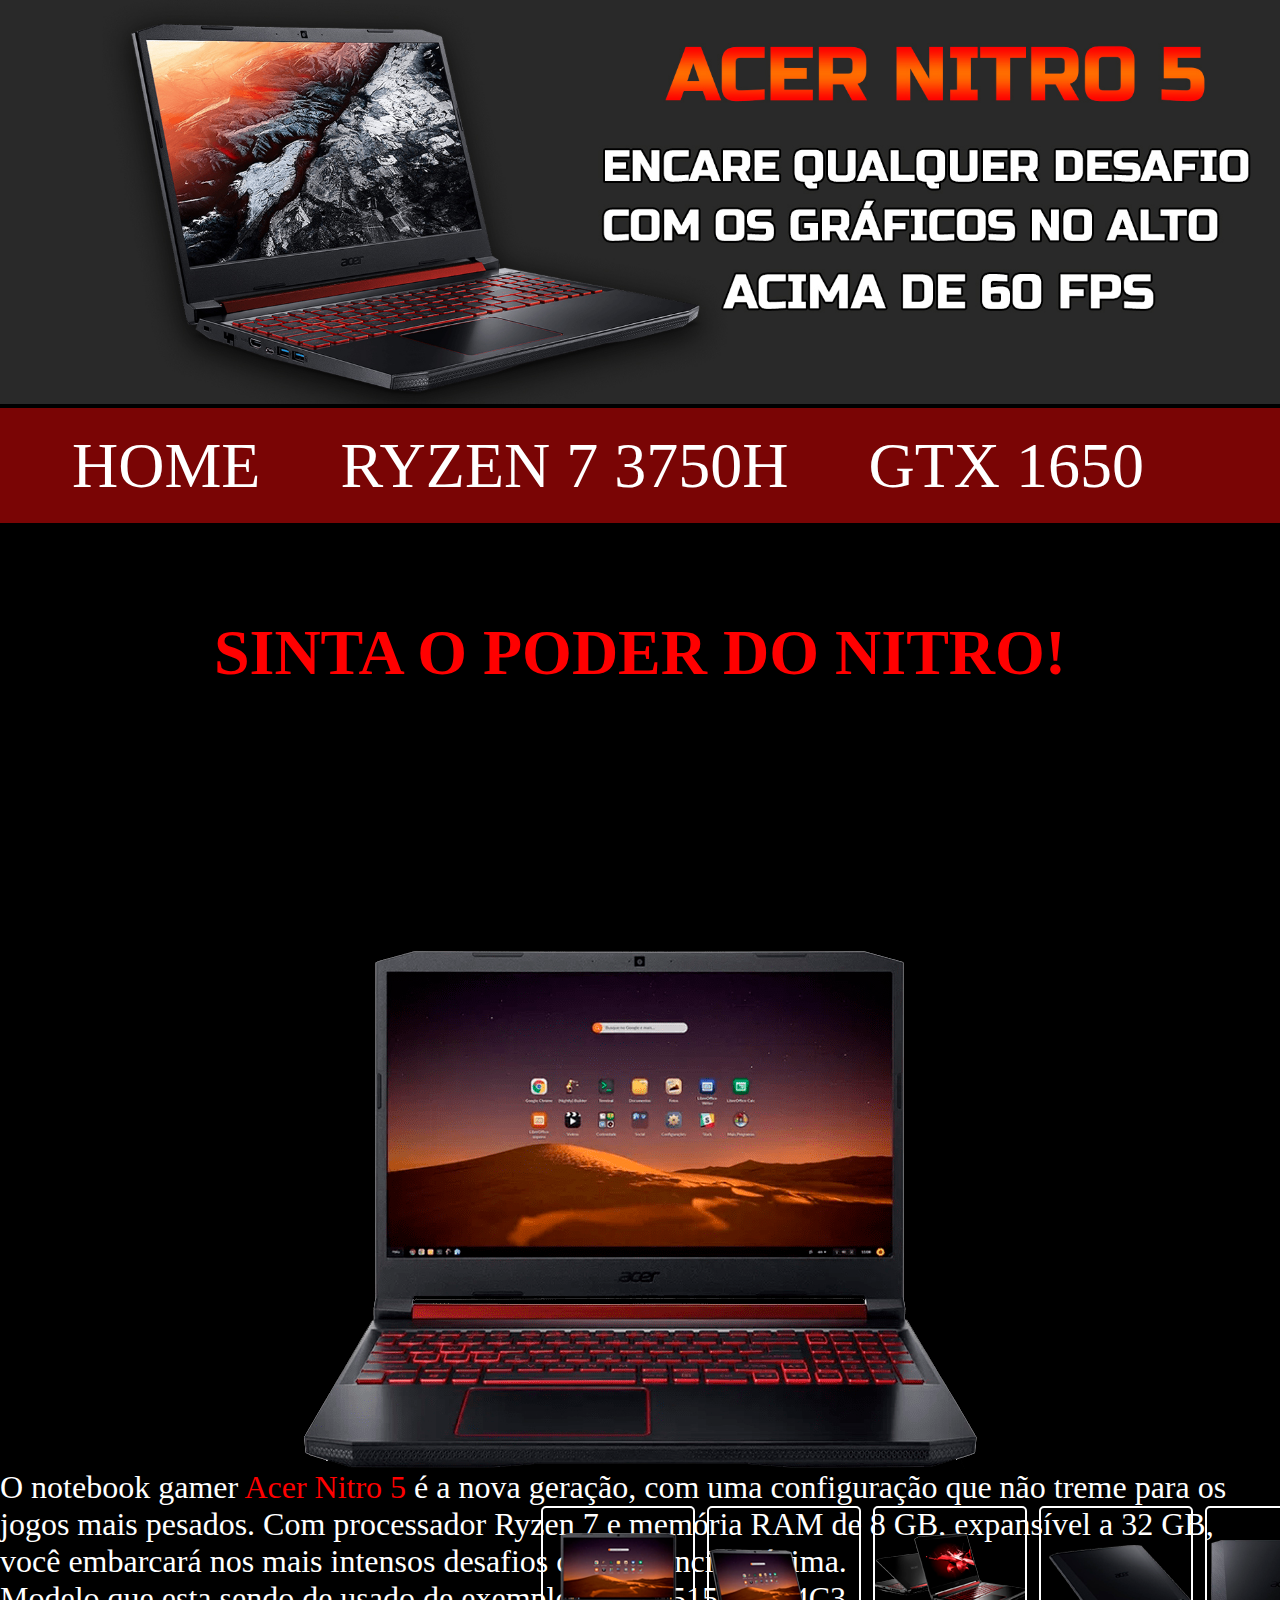
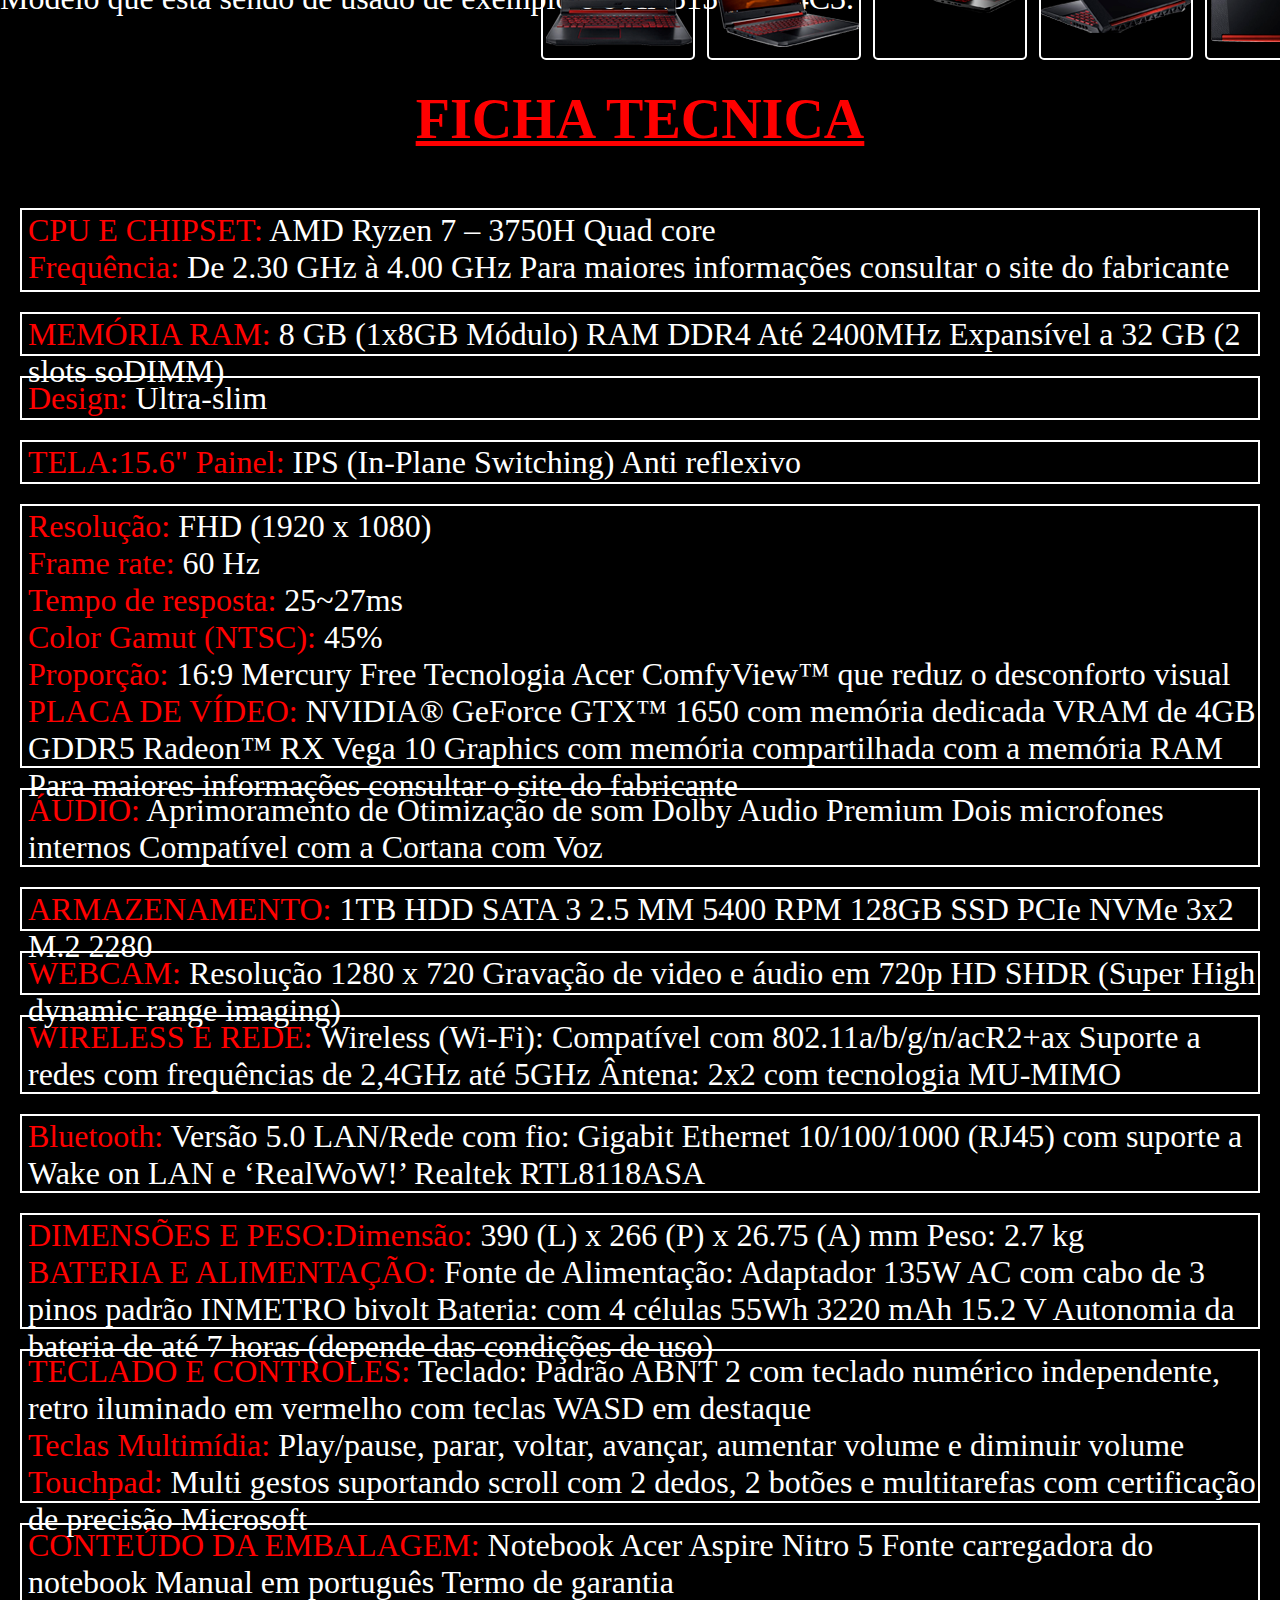
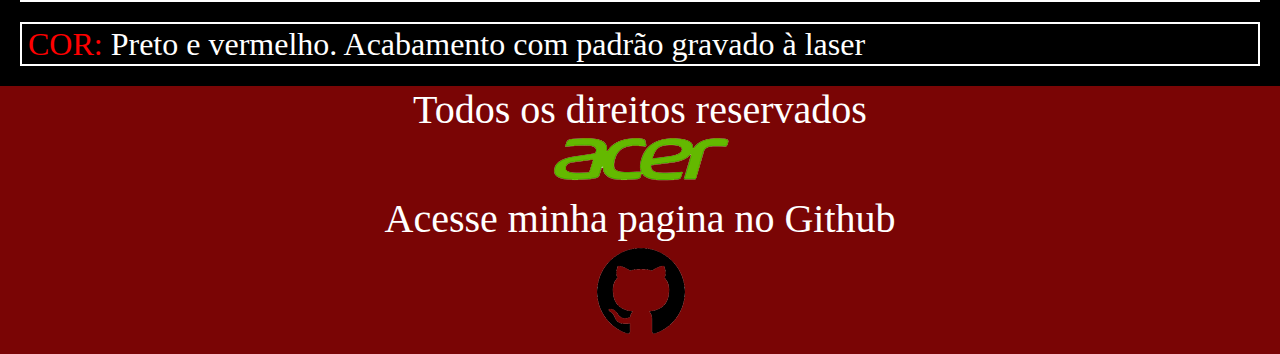
==== index.html @ 75f51b04 "Upload Files" ====
<!DOCTYPE html>
<head>
<meta charset="UTF-8">
<meta name="viewport" content="width=device-width, initial-scale=1.0">
<title>Principal</title>
<link rel="stylesheet" type="text/css" href="index.css">
</head>
<body>

<!--Cabeçalho-->
<div class="header-area">
<img src="CAPA.jpg" class="capa">
</div>
<!--------------------------------------------------->

<!--Menu-->
<div class="menu-area">
<a href="index.html" class="menu">HOME</a> &nbsp; &nbsp; 
<a href="ryzen.html" class="menu">RYZEN 7 3750H</a>  &nbsp; &nbsp;
<a href="1650.html" class="menu">GTX 1650</a> &nbsp; &nbsp;
</div>
<!--------------------------------------------------->

<!--Area Principal e todo o corpo do  documento-->
<div class="principal">
<div align="center">
<h1 class="title">
SINTA O PODER DO NITRO!
</h1>
</div>

<!--Slider de imagens-->
<div align="center">
<img src="mascara.jpg">
</div>

<div class="content">
<div class="slides">
<input type="radio"  name="slide" id="slide1" checked>
<input type="radio" name="slide" id="slide2">
<input type="radio" name="slide" id="slide3">
<input type="radio" name="slide" id="slide4">
<input type="radio" name="slide" id="slide5">

<div class="slide s1" align="center">
<img src="01-notebook.jpg">
</div>

<div class="slide" align="center">
<img src="02-notebook.jpg">
</div>

<div class="slide" align="center">
<img src="03-notebook.jpg">
</div>

<div class="slide" align="center">
<img src="04-notebook.jpg">
</div>

<div class="slide" align="center">
<img src="05-notebook.jpg">
</div>
</div>
</div>
<!--------------------------------------------------->


<!--Miniatura dos slides-->
<div class="navegação">
<label class="miniatura" for="slide1"><img src="miniatura-1.png"></label>
<label class="miniatura" for="slide2"><img src="miniatura-2.png"></label>
<label class="miniatura" for="slide3"><img src="miniatura-3.png"></label>
<label class="miniatura" for="slide4"><img src="miniatura-4.png"></label>
<label class="miniatura" for="slide5"><img src="miniatura-5.png"></label>
</div>
</div>
<!--------------------------------------------------->


<!--Texto sobre o notebook-->
<p class="text">
O notebook gamer <span class="color-text-red">
Acer Nitro 5</span> é a nova geração, com uma configuração que não treme para os jogos mais pesados. Com
processador Ryzen 7 e memória RAM de 8 GB, expansível a 32 GB, você embarcará nos
mais intensos desafios com potência máxima.<br>
Modelo que esta sendo de usado de exemplo é o AN515-43-R4C3.
</p>
<!--------------------------------------------------->


<div class="principal">
<div align="center">
<h1 class="subtitle">
FICHA TECNICA
</h1>
</div>

<!--Ficha tecnica sobre o notebook-->
<div class="border-requeriments-1">
<p class="text-requeriments">
<span class="color-text-red">CPU E CHIPSET:</span>  AMD Ryzen 7 – 3750H
Quad core <br>
<span class="color-text-red">Frequência:</span>  De 2.30 GHz à 4.00 GHz
Para maiores informações consultar o site do fabricante <br> <br>
</p>
</div>

<div class="border-requeriments-2">
<p class="text-requeriments">
<span class="color-text-red">MEMÓRIA RAM:</span> 8 GB (1x8GB Módulo) RAM
DDR4
Até 2400MHz
Expansível a 32 GB (2 slots soDIMM) <br> <br>
</p>
</div>

<div class="border-requeriments-2">
<p class="text-requeriments">
<span class="color-text-red">Design:</span>  Ultra-slim <br>
</p>
</div>

<div class="border-requeriments-2">
<p class="text-requeriments">
<span class="color-text-red">TELA:15.6"
Painel:</span> IPS (In-Plane Switching)
Anti reflexivo<br>
</p>
</div>


<div class="border-requeriments-3">
<p class="text-requeriments">
<span class="color-text-red">Resolução:</span> FHD (1920 x 1080) <br>
<span class="color-text-red">Frame rate:</span> 60 Hz <br>
<span class="color-text-red">Tempo de resposta:</span> 25~27ms <br>
<span class="color-text-red">Color Gamut (NTSC):</span> 45%  <br>
<span class="color-text-red">Proporção:</span> 16:9
Mercury Free
Tecnologia Acer ComfyView™ que reduz o desconforto visual <br>
<span class="color-text-red">PLACA DE VÍDEO:</span> NVIDIA® GeForce GTX™ 1650 com memória dedicada VRAM de 4GB GDDR5
Radeon™ RX Vega 10 Graphics com memória compartilhada com a memória RAM
Para maiores informações consultar o site do fabricante <br> <br>
</p>
</div>

<div class="border-requeriments-4">
<p class="text-requeriments">
<span class="color-text-red">ÁUDIO:</span>  Aprimoramento de Otimização de som Dolby Audio Premium
Dois microfones internos
Compatível com a Cortana com Voz <br> <br>
</p>
</div>

<div class="border-requeriments-2">
<p class="text-requeriments">
<span class="color-text-red">ARMAZENAMENTO:</span>  1TB HDD SATA 3 2.5 MM 5400 RPM
128GB SSD PCIe NVMe 3x2 M.2 2280 <br> <br>
</p>
</div>

<div class="border-requeriments-2">
<p class="text-requeriments">
<span class="color-text-red">WEBCAM:</span>  Resolução 1280 x 720
Gravação de video e áudio em 720p HD
SHDR (Super High dynamic range imaging) <br> <br>
</p>
</div>

<div class="border-requeriments-5">
<p class="text-requeriments">    
<span class="color-text-red">WIRELESS E REDE:</span>  Wireless (Wi-Fi):
Compatível com 802.11a/b/g/n/acR2+ax
Suporte a redes com frequências de 2,4GHz até 5GHz
Ântena:  2x2 com tecnologia MU-MIMO <br> <br>
</p>
</div>

<div class="border-requeriments-5">
<p class="text-requeriments">
<span class="color-text-red">Bluetooth:</span> Versão 5.0
<span>LAN/Rede com fio:</span>
Gigabit Ethernet 10/100/1000 (RJ45) com suporte a Wake on LAN e ‘RealWoW!’
Realtek RTL8118ASA <br> <br>
</p>
</div>
 
<div class="border-requeriments-6">
<p class="text-requeriments">
<span class="color-text-red">DIMENSÕES E PESO:Dimensão:</span>  390 (L) x 266 (P) x 26.75 (A) mm
Peso: 2.7 kg <br>    
<span class="color-text-red">BATERIA E ALIMENTAÇÃO:</span>  Fonte de Alimentação: Adaptador 135W AC com cabo de 3 pinos padrão INMETRO bivolt
Bateria: com 4 células 55Wh 3220 mAh 15.2 V
Autonomia da bateria de até 7 horas (depende das condições de uso) <br> <br>
</p>
</div>

<div class="border-requeriments-7">
<p class="text-requeriments">
<span class="color-text-red">TECLADO E CONTROLES:</span>  Teclado: Padrão ABNT 2 com teclado numérico independente, retro iluminado em vermelho com teclas WASD em destaque <br> 
<span class="color-text-red">Teclas Multimídia: </span>Play/pause, parar, voltar, avançar, aumentar volume e diminuir volume <br>
<span class="color-text-red">Touchpad:</span>  Multi gestos suportando scroll com 2 dedos, 2 botões e multitarefas com certificação de precisão Microsoft <br> <br>
</p>
</div>

<div class="border-requeriments-4">
<p class="text-requeriments">
<span class="color-text-red">CONTEÚDO DA EMBALAGEM:</span>  Notebook Acer Aspire Nitro 5
Fonte carregadora do notebook
Manual em português
Termo de garantia <br> <br>
</p>
</div>

<div class="border-requeriments-2">
<p class="text-requeriments">
<span class="color-text-red">COR:</span>  Preto e vermelho. Acabamento com padrão gravado à laser
</p>    
</div>
<!--------------------------------------------------->


<!--Rodape do site-->
<div class="baseboard">
Todos os direitos reservados <br>
<a href="https://br-store.acer.com/?gclid=Cj0KCQjwt-6LBhDlARIsAIPRQcKhBYdlwilKKYrdHtIJVHL9FfK-C4dnV_b2RZHl3FbrD3AYxaNRcAsaAtN-EALw_wcB" target="_blank"><img src="logo-acer.png"></a> <br>
<span> Acesse minha pagina no Github </span> <br>
<a href="https://github.com/Jorge-Marcelo" target="_blank"><img src="github.png"></a>
</div>
<!--------------------------------------------------->


</div>
<!--------------------------------------------------->


</body>
</html>
---- index.css ----
/*Estrutura do documento */
body{
margin: 0;
padding: 0;
background-color: black;
height: 100%;
width: 100%;
}
/*---------------------------------------------------*/

/*Responsavel por todo o corpo  do documeno*/
.principal{
width: 100%;
}
/*---------------------------------------------------*/


/*Cabeçalho*/
.header-area{
width: 100%;
}
/*---------------------------------------------------*/


/*Imagem do cabeçalho*/
.capa{
width: 100%;
}
/*---------------------------------------------------*/


/*Estilização do menu*/
.menu-area{
font-size: 4em;
font-family: Bebas Neue;
text-align: center;
color: rgb(255, 255, 255);
background-color: rgb(122, 5, 5);
width: 100%;
line-height: 1.8;
}
/*---------------------------------------------------*/

/*estilização de link padrão*/    
a{
color: white;
text-decoration: none;
}
/*---------------------------------------------------*/


/*Animação apos passar o mouse em um link*/
a:hover{
color: rgb(255, 0, 0);
text-decoration: none;
}
/*---------------------------------------------------*/


/*Animação ao passar o mouse em uma opção do menu*/
.menu:hover{
color: rgb(255, 0, 0);
text-decoration: none;
border-radius: 8px;
background-color: black;
padding: 8px ;
cursor: pointer;
transition: .8s;
}
/*---------------------------------------------------*/


/*Estilização do titulo*/
.title{
font-size: 4em;
font-family: Russo One;
color: red;
padding-top: 50px;
display: inline-block;
}
/*---------------------------------------------------*/


/*Estilização do subtitulo*/
.subtitle{
font-size: 3.5em;
font-family: Russo One;
color: red;
display: inline-block;
text-decoration: underline;
}
/*---------------------------------------------------*/

    
/*Estilização do texto*/
.text{
font-size: 2em;
font-family: Play;
color: white;
}
/*---------------------------------------------------*/


/*Estlização de subititulos menores*/
.color-text-red{
color: red;
}
/*---------------------------------------------------*/


/*Estlização do texto da ficha tecnica do notebook*/
.text-requeriments{
font-size: 2em;
font-family: Play;
color: white;
position: relative;
bottom: 30px;
}
/*---------------------------------------------------*/


/*Estlização da borda da ficha tecnica do notebook*/
.border-requeriments{
border: 2px solid rgb(255, 255, 255);
margin: 20px;
padding-left: 6px;
}

.border-requeriments-1{
border: 2px solid rgb(255, 255, 255);
margin: 20px;
height: 80px;
padding-left: 6px;
}

.border-requeriments-2{
border: 2px solid rgb(255, 255, 255);
margin: 20px;
height: 40px;
padding-left: 6px;
}

.border-requeriments-3{
border: 2px solid rgb(255, 255, 255);
margin: 20px;
height: 260px;
padding-left: 6px;
}

.border-requeriments-4{
border: 2px solid rgb(255, 255, 255);
margin: 20px;
height: 75px;
padding-left: 6px;
}

.border-requeriments-5{
border: 2px solid rgb(255, 255, 255);
margin: 20px;
height: 75px;
padding-left: 6px;
}



.border-requeriments-6{
border: 2px solid rgb(255, 255, 255);
margin: 20px;
height: 112px;
padding-left: 6px;
}

.border-requeriments-7{
border: 2px solid rgb(255, 255, 255);
margin: 20px;
height: 150px;
padding-left: 6px;
}
/*---------------------------------------------------*/


/*Slide de iagens*/

/*Configurações gerais do slider de imagens*/
.content{
width: 100%;
position: absolute;
top: 950px;
text-align: center;
display: inline;
overflow: hidden;
}
/*-----------------------------------------------------------*/


/*Configurações da barra de navegação*/
.navegação{
position: absolute;
top: 1500px;
left: 950px;
transform: translate(-50%);
display: flex;
}
/*-----------------------------------------------------------*/


/*Esconde  a barra de input*/
input{
display: none;
}
/*-----------------------------------------------------------*/


/*Estilização das miniaturas da barra de navegação*/
.miniatura{
width: 150px;
height: 150px;
border: 2px solid white;
margin: 6px;
border-radius: 5px;
cursor: pointer;
transition: .5s;
z-index: 1;
}
/*-----------------------------------------------------------*/

 
/*Efeito ao passar o mouse na barra de navegação*/
.miniatura:hover{
background: rgb(255, 0, 0);
}
/*-----------------------------------------------------------*/



/*Estilizzação dos slides*/   
.slides{
display: flex;
width: 500%;
height: 100%;
}
/*-----------------------------------------------------------*/


/*Configuração da trancisão*/
.slide{
width: 20%;
transition: .6s;
}
/*-----------------------------------------------------------*/


/*Chamada para as imagens*/    
#slide1:checked ~ .s1{
margin-left: 0%;
}
    
#slide2:checked ~ .s1{
margin-left: -20%;
}
    
#slide3:checked ~ .s1{
margin-left: -40%;
}
    
#slide4:checked ~ .s1{
margin-left: -60%;
}
    
#slide5:checked ~ .s1{
margin-left: -80%;
}


/*-----------------------------------------------------------*/

/*Rodape*/
.baseboard{
font-size: 2.5em;
font-family: Bebas Neue;
text-align: center;
color: rgb(255, 255, 255);
background-color: rgb(122, 5, 5);
width: 100%;
line-height: 1.2;
}
/*-----------------------------------------------------------*/
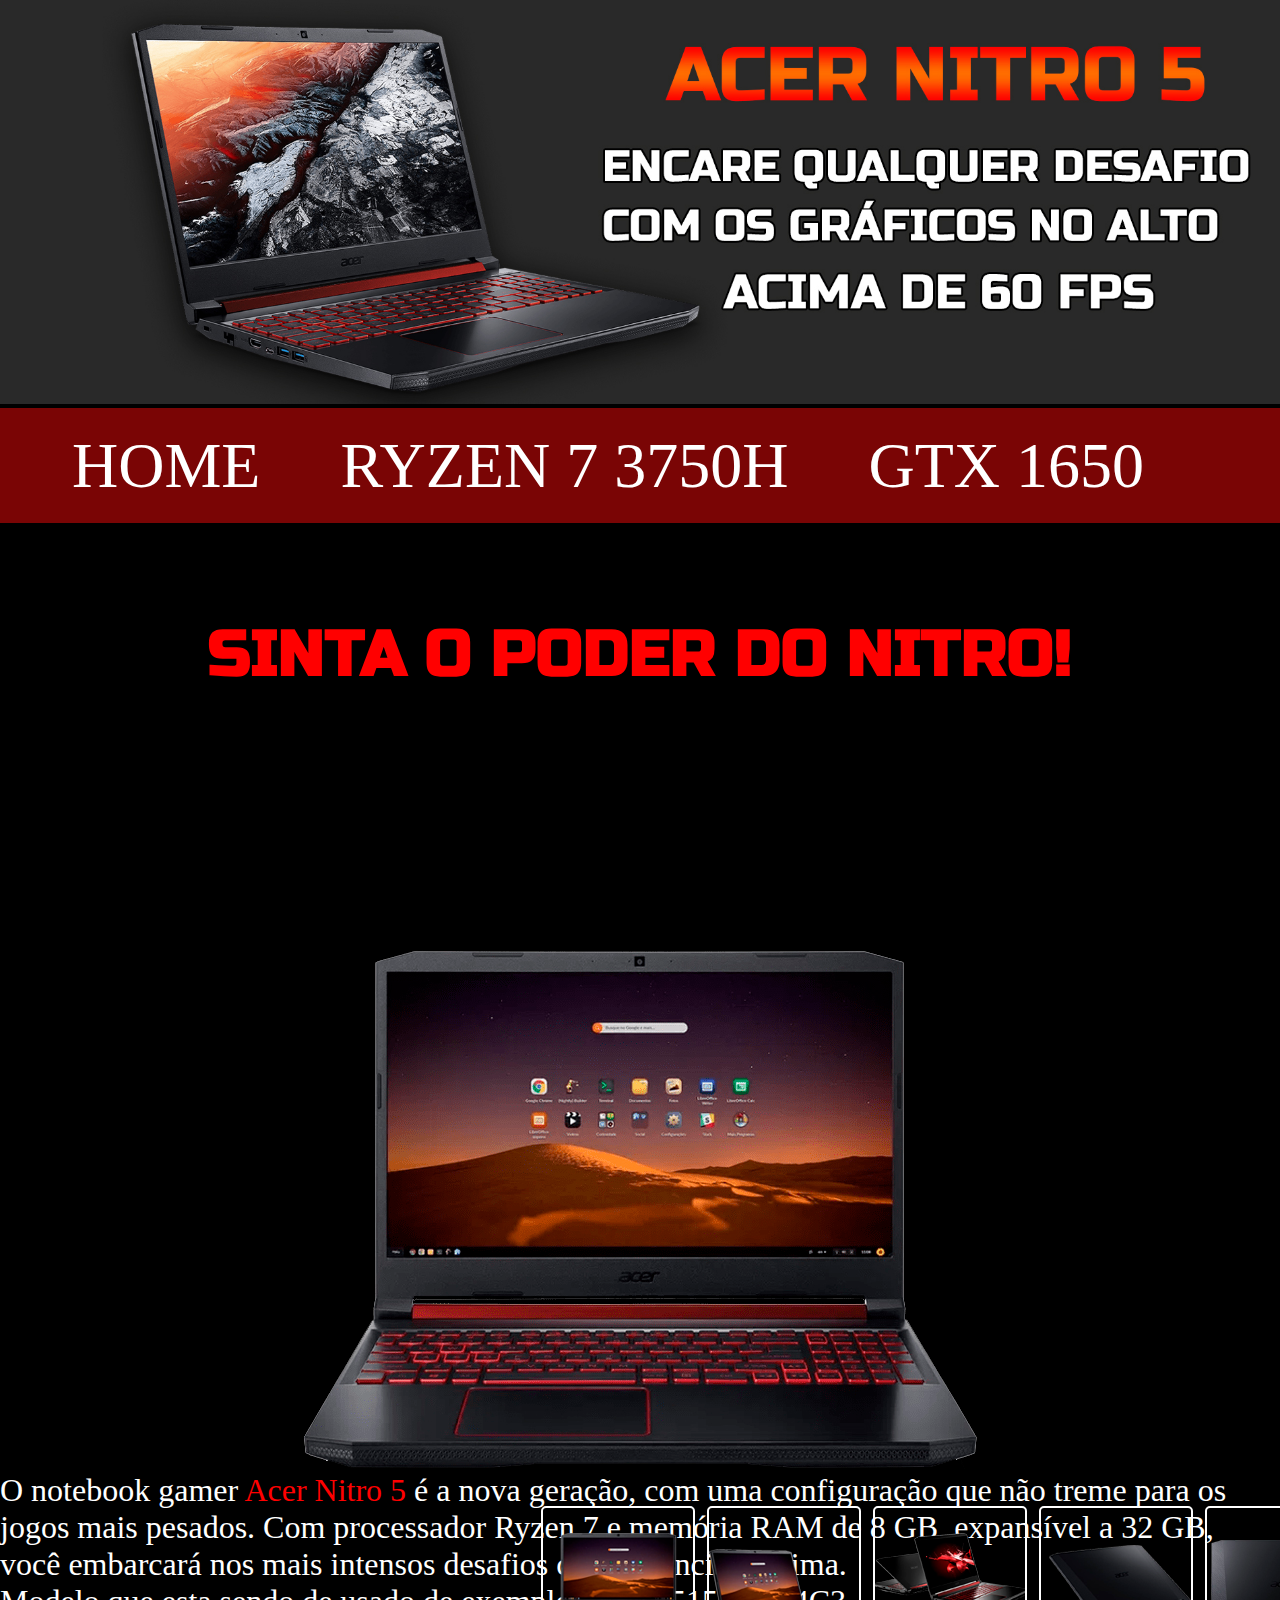
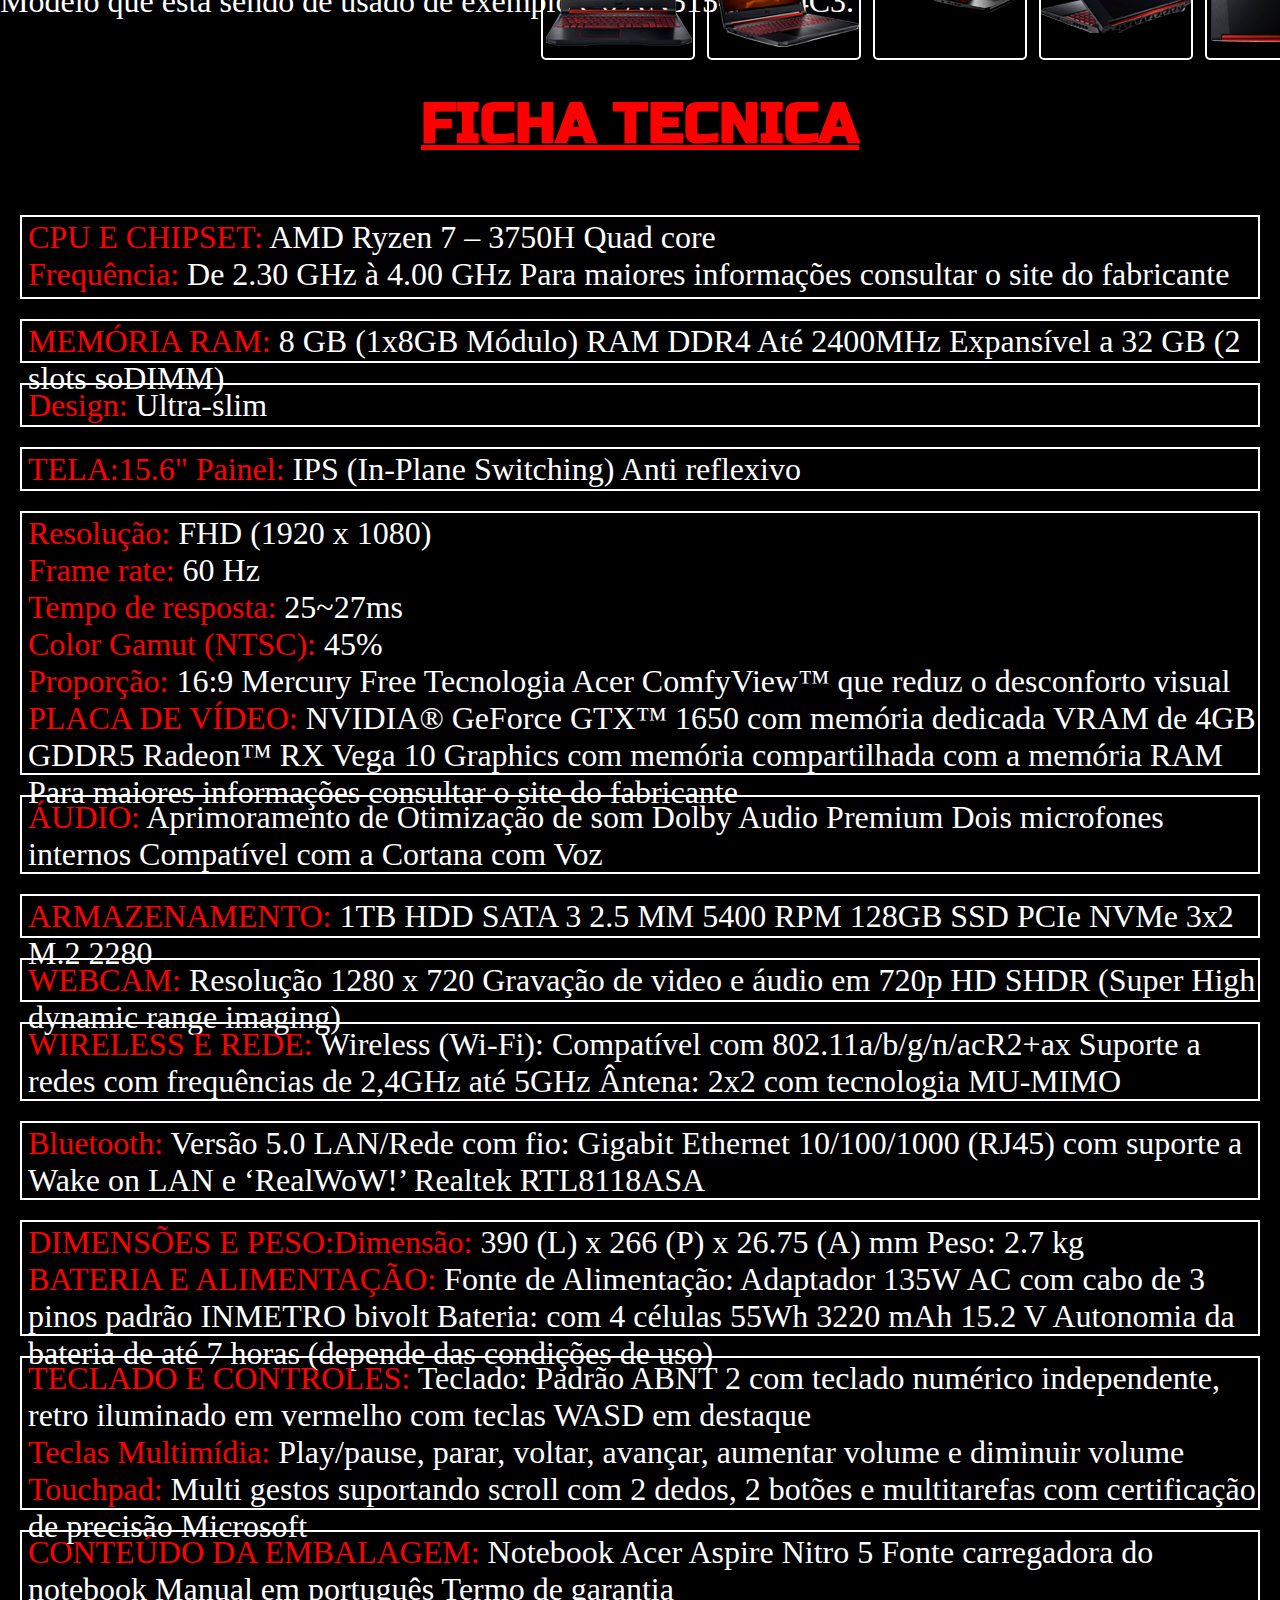
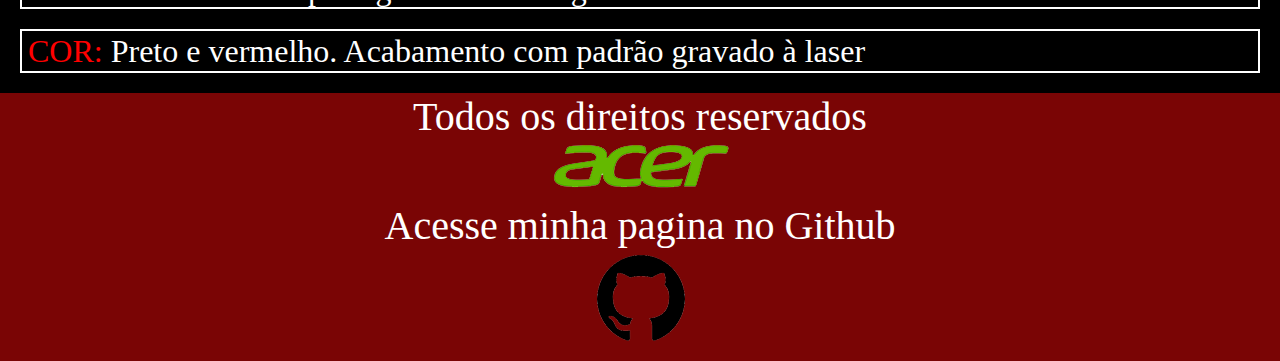
==== commit d310de9b: "Add files via upload" ====
--- a/index.html
+++ b/index.html
@@ -4,6 +4,19 @@
 <meta name="viewport" content="width=device-width, initial-scale=1.0">
 <title>Principal</title>
 <link rel="stylesheet" type="text/css" href="index.css">
+<style type="text/css">
+@font-face{
+font-family:Bebas Neue;
+src: url('Bebas Neue.ttf');
+
+font-family:Oswald;
+src: url('Oswald Bold.ttf');
+
+font-family:Russo One;
+src: url('Russo One.ttf');
+}
+
+</style>
 </head>
 <body>
 
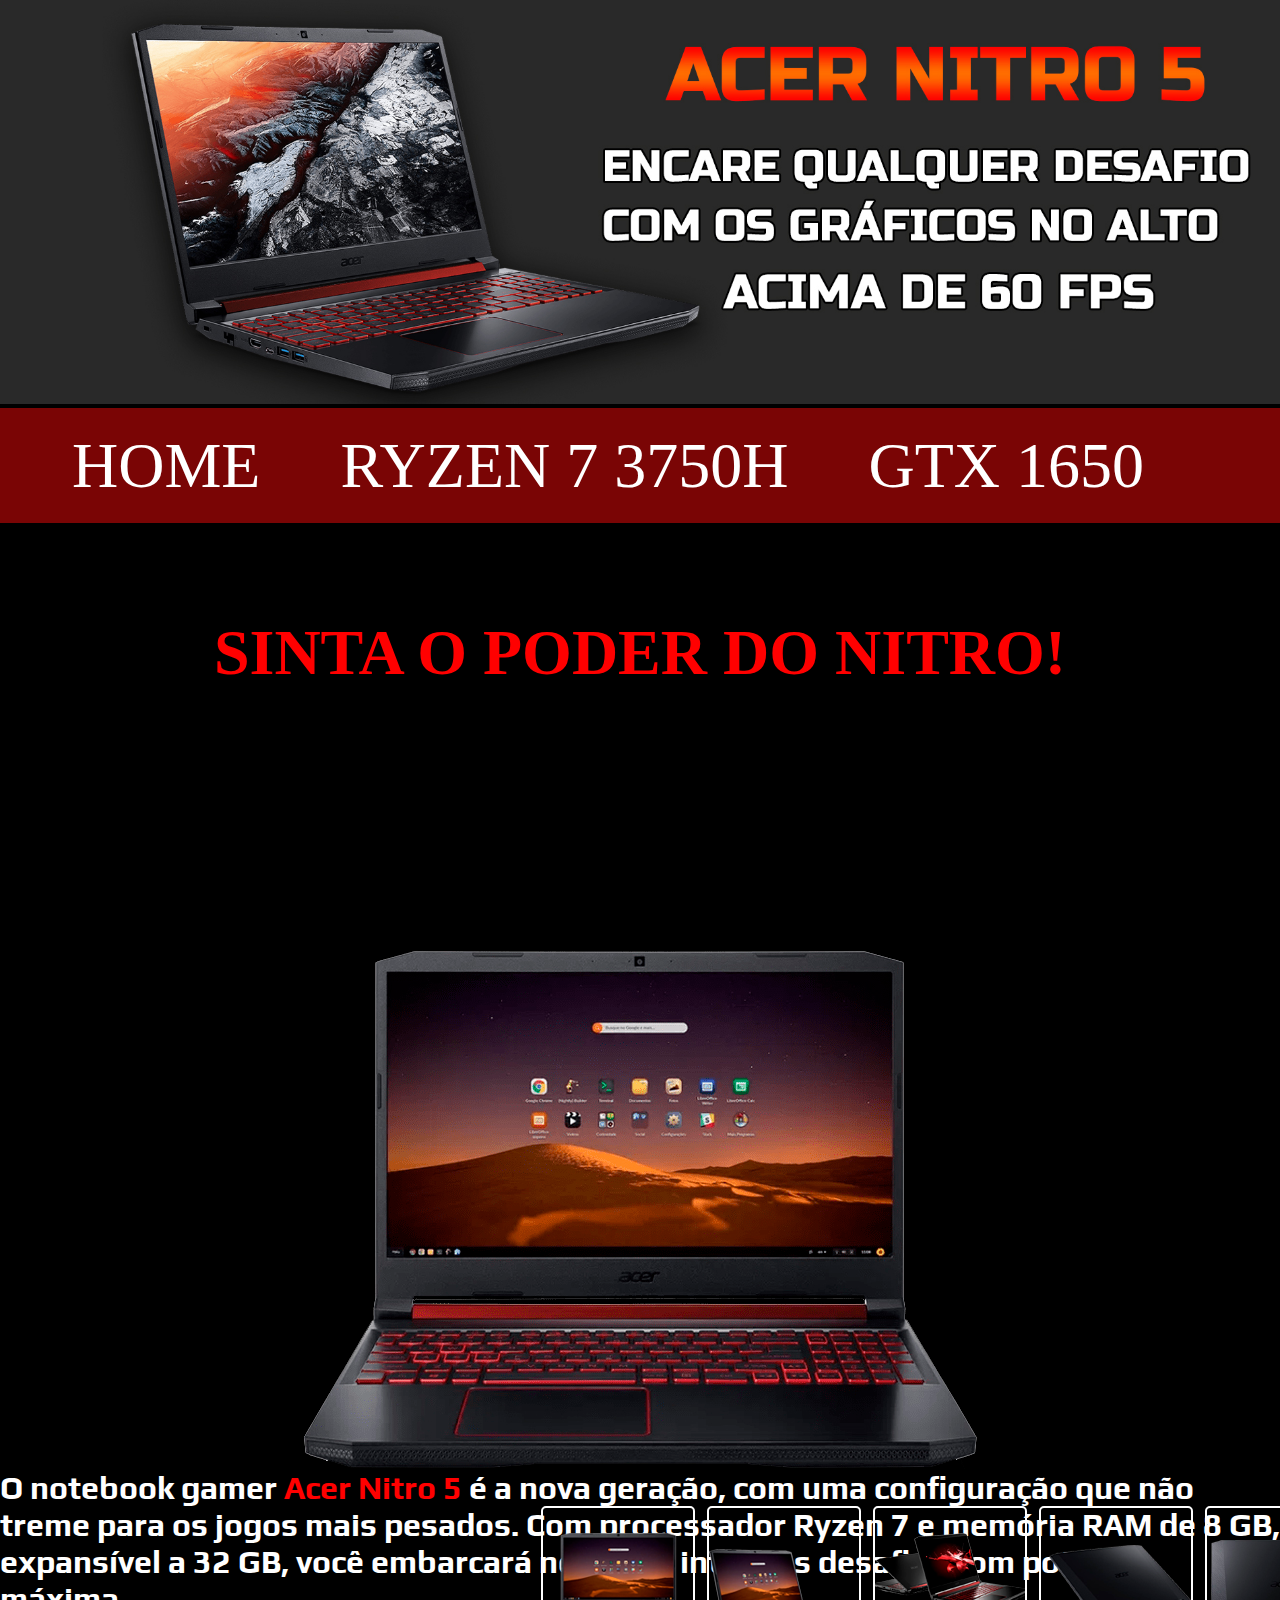
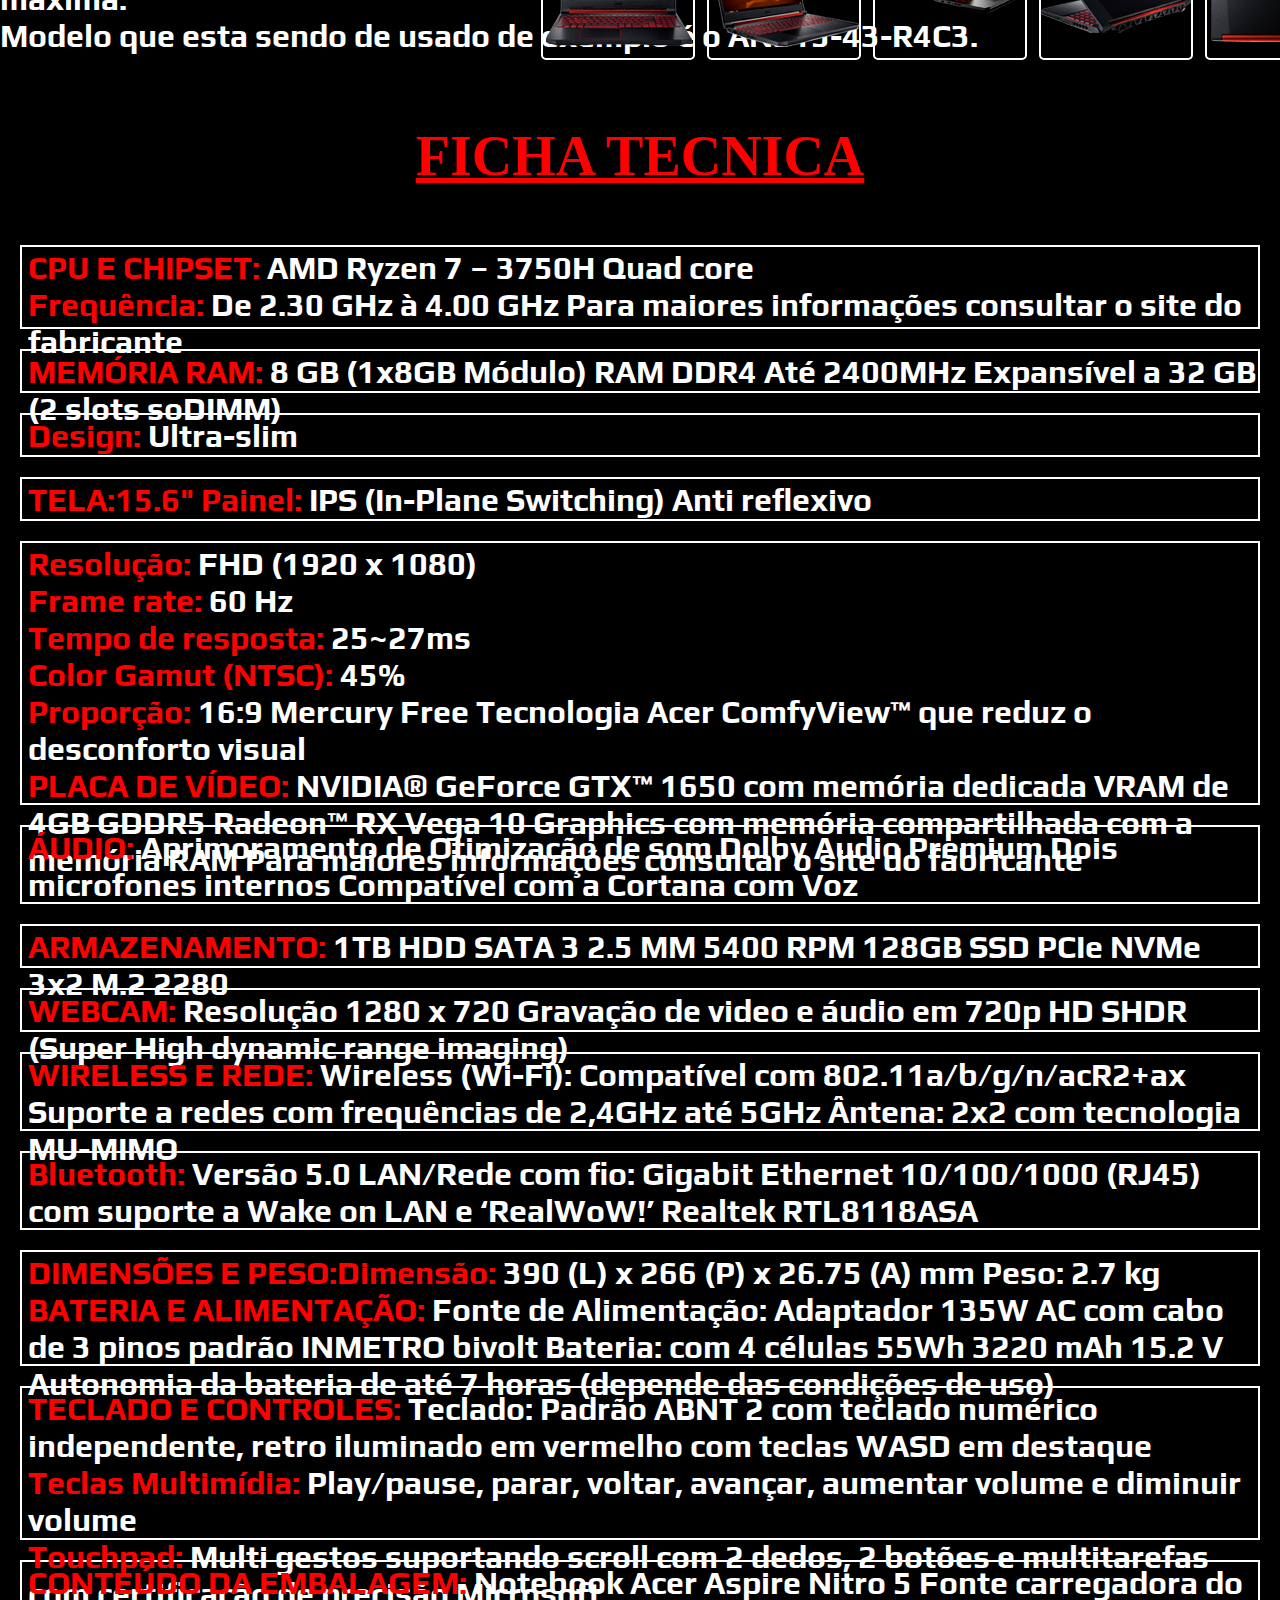
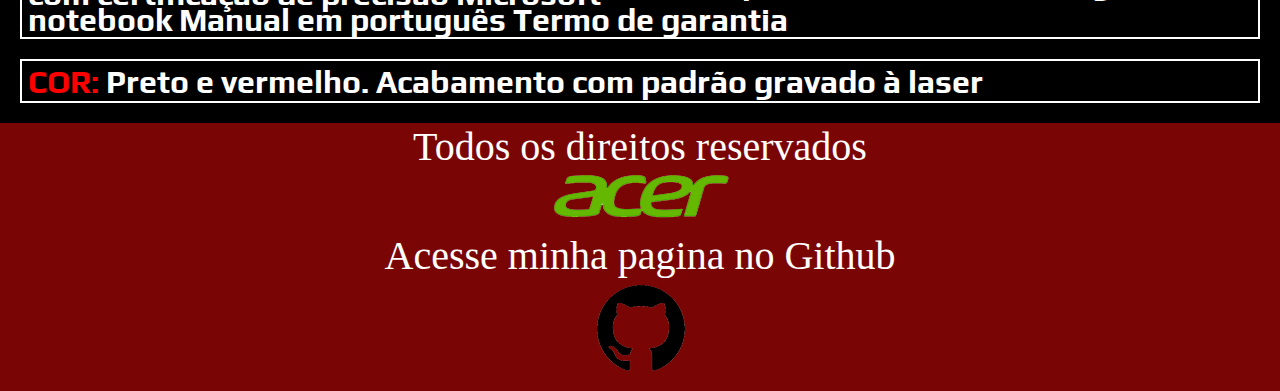
==== commit c451db67: "upload new files" ====
--- a/index.html
+++ b/index.html
@@ -14,7 +14,12 @@
 
 font-family:Russo One;
 src: url('Russo One.ttf');
+
+font-family:Play;
+src: url('Play.ttf');
 }
+
+
 
 </style>
 </head>
--- a/index.css
+++ b/index.css
@@ -32,7 +32,7 @@
 /*Estilização do menu*/
 .menu-area{
 font-size: 4em;
-font-family: Bebas Neue;
+font-family: Russo One;
 text-align: center;
 color: rgb(255, 255, 255);
 background-color: rgb(122, 5, 5);
